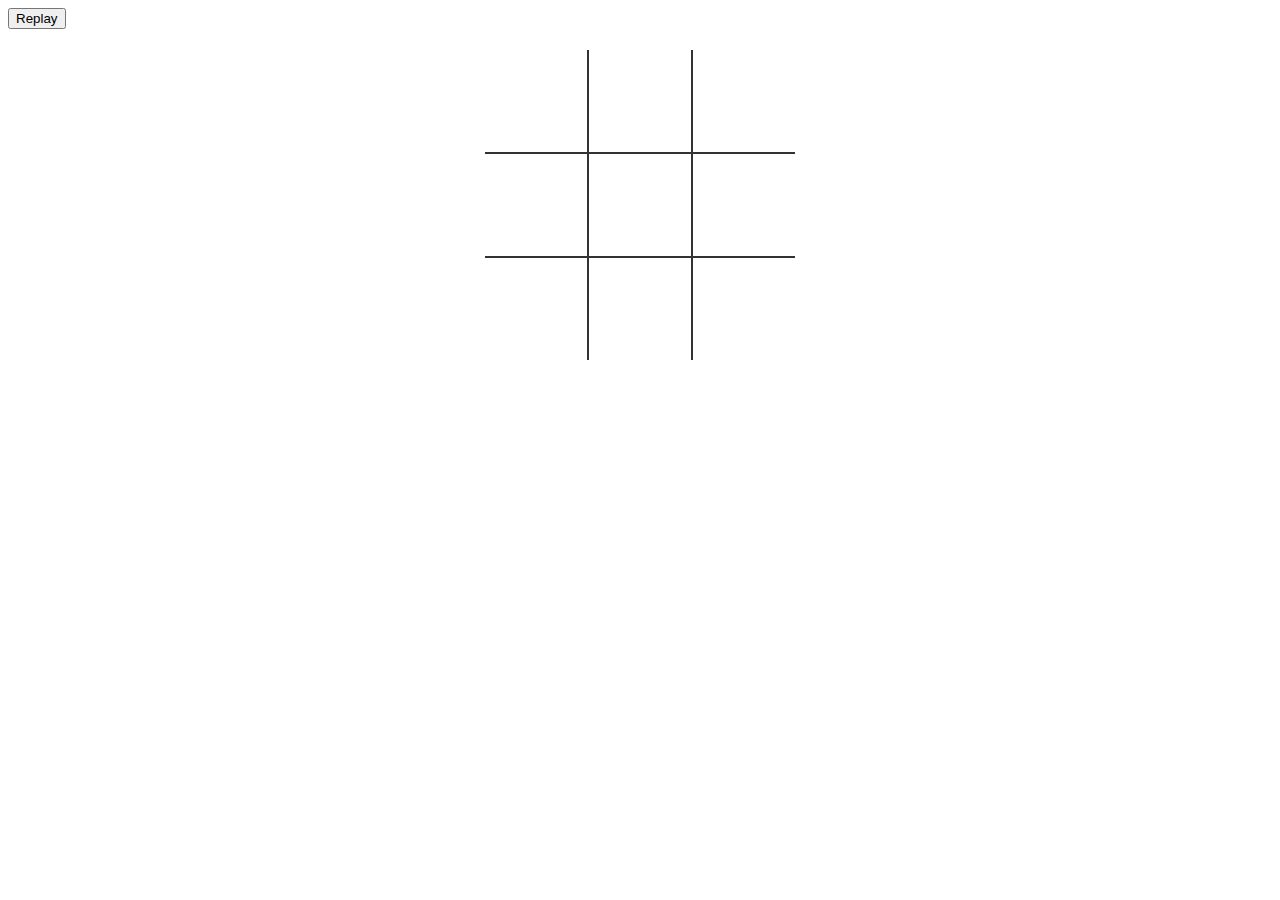
==== index.html @ 21e8eacc "first commit" ====
<!DOCTYPE html>
<html lang="en">
<head>
    <meta charset="UTF-8">
    <meta name="viewport" content="width=device-width, initial-scale=1.0">
    <title>Tic Tac Toe</title>
    <link rel="stylesheet" href="style.css">
    <link rel="preconnect" href="https://fonts.googleapis.com">
<link rel="preconnect" href="https://fonts.gstatic.com" crossorigin>
<link href="https://fonts.googleapis.com/css2?family=Comic+Neue:ital,wght@0,300;0,400;0,700;1,300;1,400;1,700&display=swap" rel="stylesheet">
</head>
<body>
    <table>
        <tr>
            <td class="cell" id ="0"></td>
            <td class="cell" id ="1"></td>
            <td class="cell" id ="2"></td>
        </tr>
        <tr>
            <td class="cell" id ="3"></td>
            <td class="cell" id ="4"></td>
            <td class="cell" id ="5"></td>
        </tr>
        <tr>
            <td class="cell" id ="6"></td>
            <td class="cell" id ="7"></td>
            <td class="cell" id ="8"></td>
        </tr>
    </table>
    <div class="endgame">
        <div class="text"></div>
    </div>
    <button onclick="startGame()">Replay</button>
    <script src="app.js"></script>
</body>
</html>
---- style.css ----
td{
    border:2px solid #333;
    height:100px;
    width:100px;
    text-align: center;
    vertical-align:middle;
    font-family: "Comic Neue", cursive,sans-serif;
    font-size: 70px;
    cursor: pointer;
}
table{
    border-collapse: collapse;
    position:absolute;
    left:50%;
    margin-left: -155px;
    top:50px;
}
table tr:first-child td{
    border-top: 0;
}
table tr:last-child td{
    border-bottom: 0;
}
table tr td:first-child{
    border-left:0;
}
table tr td:last-child{
    border-right:0;
}

.endgame{
    display:none;
    width:200px;
    top:120px;
    background-color: rgba(47, 202, 163, 0.8);
    position:absolute;
    left:50%;
    margin-left: -100px;
    padding-top:50px;
    padding-bottom:50px;
    text-align: center;
    border-radius: 5px;
    color:white;
    font-size: 2em;
}
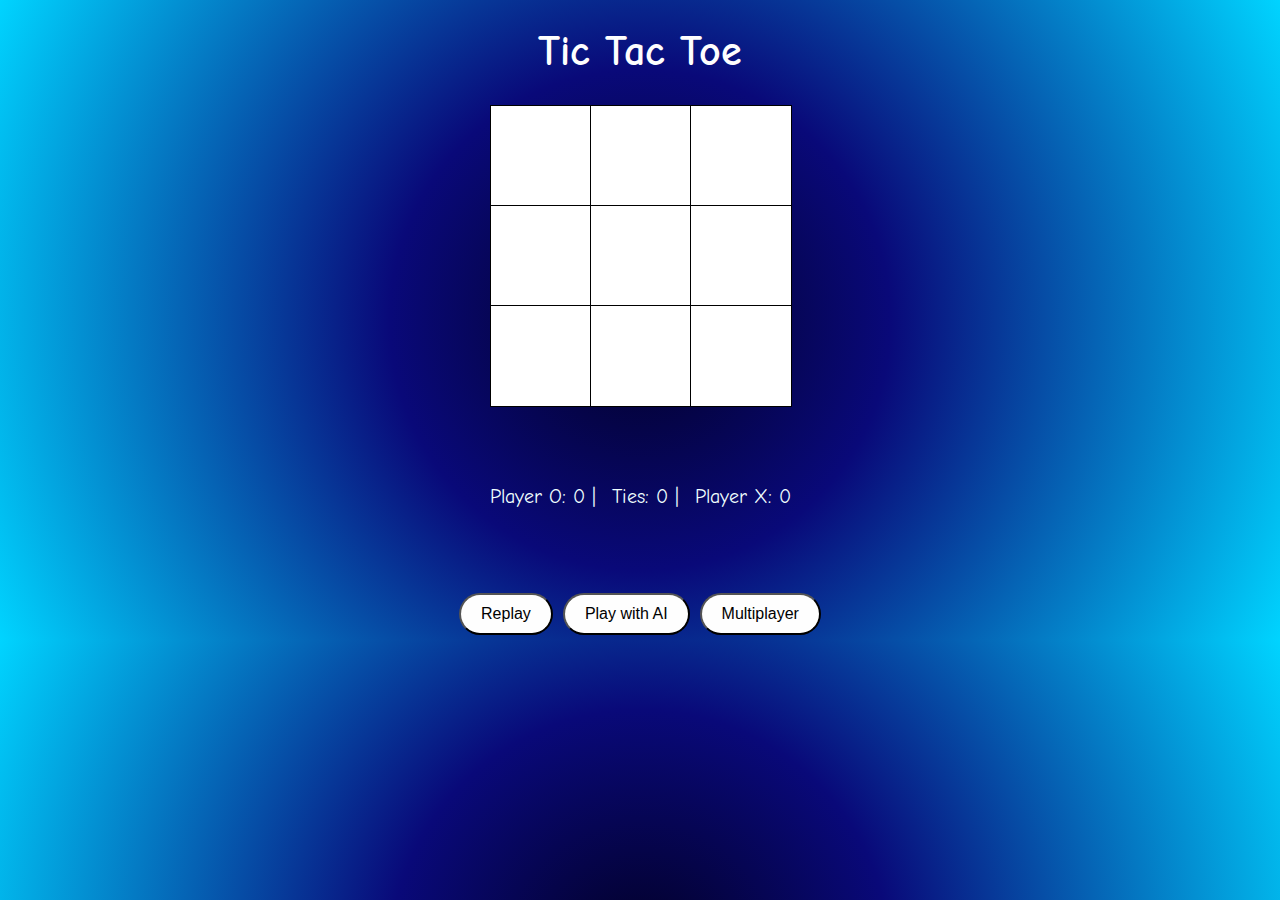
==== commit 94413cc4: "update" ====
--- a/index.html
+++ b/index.html
@@ -1,36 +1,55 @@
 <!DOCTYPE html>
 <html lang="en">
+
 <head>
     <meta charset="UTF-8">
     <meta name="viewport" content="width=device-width, initial-scale=1.0">
     <title>Tic Tac Toe</title>
     <link rel="stylesheet" href="style.css">
     <link rel="preconnect" href="https://fonts.googleapis.com">
-<link rel="preconnect" href="https://fonts.gstatic.com" crossorigin>
-<link href="https://fonts.googleapis.com/css2?family=Comic+Neue:ital,wght@0,300;0,400;0,700;1,300;1,400;1,700&display=swap" rel="stylesheet">
+    <link rel="preconnect" href="https://fonts.gstatic.com" crossorigin>
+    <link
+        href="https://fonts.googleapis.com/css2?family=Comic+Neue:ital,wght@0,300;0,400;0,700;1,300;1,400;1,700&display=swap"
+        rel="stylesheet">
+
 </head>
+
 <body>
-    <table>
-        <tr>
-            <td class="cell" id ="0"></td>
-            <td class="cell" id ="1"></td>
-            <td class="cell" id ="2"></td>
-        </tr>
-        <tr>
-            <td class="cell" id ="3"></td>
-            <td class="cell" id ="4"></td>
-            <td class="cell" id ="5"></td>
-        </tr>
-        <tr>
-            <td class="cell" id ="6"></td>
-            <td class="cell" id ="7"></td>
-            <td class="cell" id ="8"></td>
-        </tr>
-    </table>
+    <h1>Tic Tac Toe</h1>
+    <div id="board">
+        <div class="cell" id="0"></div>
+        <div class="cell" id="1"></div>
+        <div class="cell" id="2"></div>
+        <div class="cell" id="3"></div>
+        <div class="cell" id="4"></div>
+        <div class="cell" id="5"></div>
+        <div class="cell" id="6"></div>
+        <div class="cell" id="7"></div>
+        <div class="cell" id="8"></div>
+    </div>
     <div class="endgame">
         <div class="text"></div>
     </div>
-    <button onclick="startGame()">Replay</button>
-    <script src="app.js"></script>
+    <div class="scoreboard">
+        <div>Player O: <span id="playerOScore">0</span> |</div>
+        <div>Ties: <span id="ties">0</span> |</div>
+        <div>Player X: <span id="playerXScore">0</span></div>
+    </div>
+    <div id="buttons">
+        <button data-mode="replay">Replay</button>
+        <button data-mode="computer">Play with AI</button>
+        <button data-mode="multiplayer">Multiplayer</button>
+    </div>
+    <div class="modal" id="difficultyModal">
+        <div class="modal-content">
+            <span class="close">x</span>
+            <h2>Select Difficulty Level</h2>
+            <button data-difficulty="easy">Easy</button>
+            <button data-difficulty="medium">Medium</button>
+            <button data-difficulty="hard">Hard</button>
+        </div>
+    </div>
+    <script src="./app.js"></script>
 </body>
+
 </html>--- a/style.css
+++ b/style.css
@@ -1,47 +1,120 @@
-td{
-    border:2px solid #333;
-    height:100px;
-    width:100px;
-    text-align: center;
-    vertical-align:middle;
-    font-family: "Comic Neue", cursive,sans-serif;
-    font-size: 70px;
-    cursor: pointer;
-}
-table{
-    border-collapse: collapse;
-    position:absolute;
-    left:50%;
-    margin-left: -155px;
-    top:50px;
-}
-table tr:first-child td{
-    border-top: 0;
-}
-table tr:last-child td{
-    border-bottom: 0;
-}
-table tr td:first-child{
-    border-left:0;
-}
-table tr td:last-child{
-    border-right:0;
+body {
+    display: flex;
+    flex-direction: column;
+    align-items: center;
+    justify-content: center;
+    margin: 0;
+    font-family: "Comic Neue", cursive, sans-serif;
+    background: rgb(2,0,36);
+    background: radial-gradient(circle, rgba(2,0,36,1) 0%, rgba(9,9,121,1) 35%, rgba(0,212,255,1) 100%);
 }
 
-.endgame{
-    display:none;
-    width:200px;
-    top:120px;
-    background-color: rgba(47, 202, 163, 0.8);
-    position:absolute;
-    left:50%;
-    margin-left: -100px;
-    padding-top:50px;
-    padding-bottom:50px;
+h1 {
+    font-size: 2.6em;
+    color: #fefefe;
+    margin-bottom: 20px;
+}
+
+#buttons {
+    display: flex;
+    margin: 5em 0 0 0;
+    text-align: center;
+}
+
+button {
+    padding: 10px 20px;
+    margin: 5px;
+    font-size: 16px;
+    cursor: pointer;
+    background-color: #fefefe;
+    border-radius: 100px;
+}
+
+#board {
+    margin-top: 90px;
+    display: grid;
+    grid-template-columns: repeat(3, 100px);
+    grid-template-rows: repeat(3, 100px);
+}
+
+.cell {
+    width: 100px;
+    height: 100px;
+    display: flex;
+    align-items: center;
+    justify-content: center;
+    font-size: 5em;
+    background-color: white;
+    border: 1px solid #000;
+}
+
+.endgame {
+    display: none;
+    width: 300px;
+    top: 187px;
+    background-color: rgba(255, 208, 0, 0.8);
+    position: absolute;
+    left: 50%;
+    margin-left: -150px;
+    padding-top: 60px;
+    padding-bottom: 60px;
     text-align: center;
     border-radius: 5px;
-    color:white;
+    color: black;
     font-size: 2em;
 }
 
+.modal {
+    display: none;
+    position: fixed;
+    z-index: 1;
+    left: 0;
+    top: 0;
+    width: 100%;
+    height: 100%;
+    overflow: auto;
+    background-color: rgb(0, 0, 0);
+    background-color: rgba(0, 0, 0, 0.4);
+    padding-top: 60px;
+}
 
+.modal-content {
+    border-radius: 10px;
+    background-color: #fefefe;
+    margin: 5% auto;
+    padding: 50px;
+    border: 1px solid #888;
+    width: 80%;
+}
+
+.close {
+    color: #aaa;
+    float: right;
+    font-size: 28px;
+    font-weight: bold;
+}
+
+.close:hover,
+.close:focus {
+    color: black;
+    text-decoration: none;
+    cursor: pointer;
+}
+
+.scoreboard {
+    color:azure;
+    display: flex;
+    justify-content: space-around;
+    margin-top:5em;
+    gap: 1em;
+}
+
+.scoreboard div {
+    font-size: 20px;
+}
+
+@media (min-width:100px) {
+    #board {
+        margin-top:10px;
+    }
+}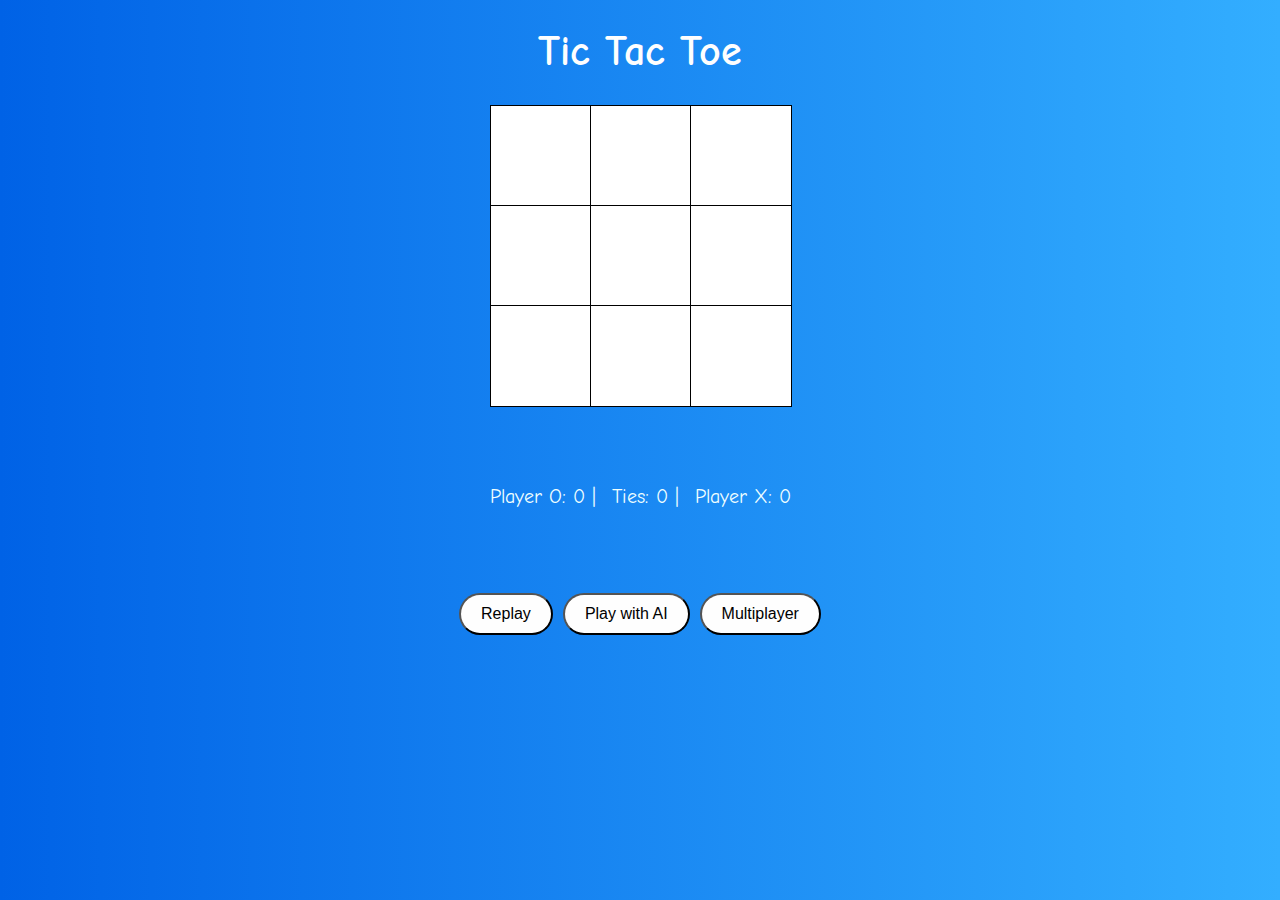
==== commit 692f3611: "update" ====
--- a/index.html
+++ b/index.html
@@ -49,7 +49,7 @@
             <button data-difficulty="hard">Hard</button>
         </div>
     </div>
-    <script src="./app.js"></script>
+    <script src="app.js"></script>
 </body>
 
 </html>--- a/style.css
+++ b/style.css
@@ -6,7 +6,7 @@
     margin: 0;
     font-family: "Comic Neue", cursive, sans-serif;
     background: rgb(2,0,36);
-    background: radial-gradient(circle, rgba(2,0,36,1) 0%, rgba(9,9,121,1) 35%, rgba(0,212,255,1) 100%);
+    background: linear-gradient(to right, #0062E6, #33AEFF);
 }
 
 h1 {
@@ -74,21 +74,21 @@
     height: 100%;
     overflow: auto;
     background-color: rgb(0, 0, 0);
-    background-color: rgba(0, 0, 0, 0.4);
+    background-color: rgba(0, 0, 0, 0.7);
     padding-top: 60px;
 }
 
 .modal-content {
     border-radius: 10px;
-    background-color: #fefefe;
+    background-color: rgba(255, 255, 255, 0.9);
     margin: 5% auto;
-    padding: 50px;
+    padding: 100px;
     border: 1px solid #888;
     width: 80%;
 }
 
 .close {
-    color: #aaa;
+    color: #838181;
     float: right;
     font-size: 28px;
     font-weight: bold;
@@ -117,4 +117,5 @@
     #board {
         margin-top:10px;
     }
-}+}
+
